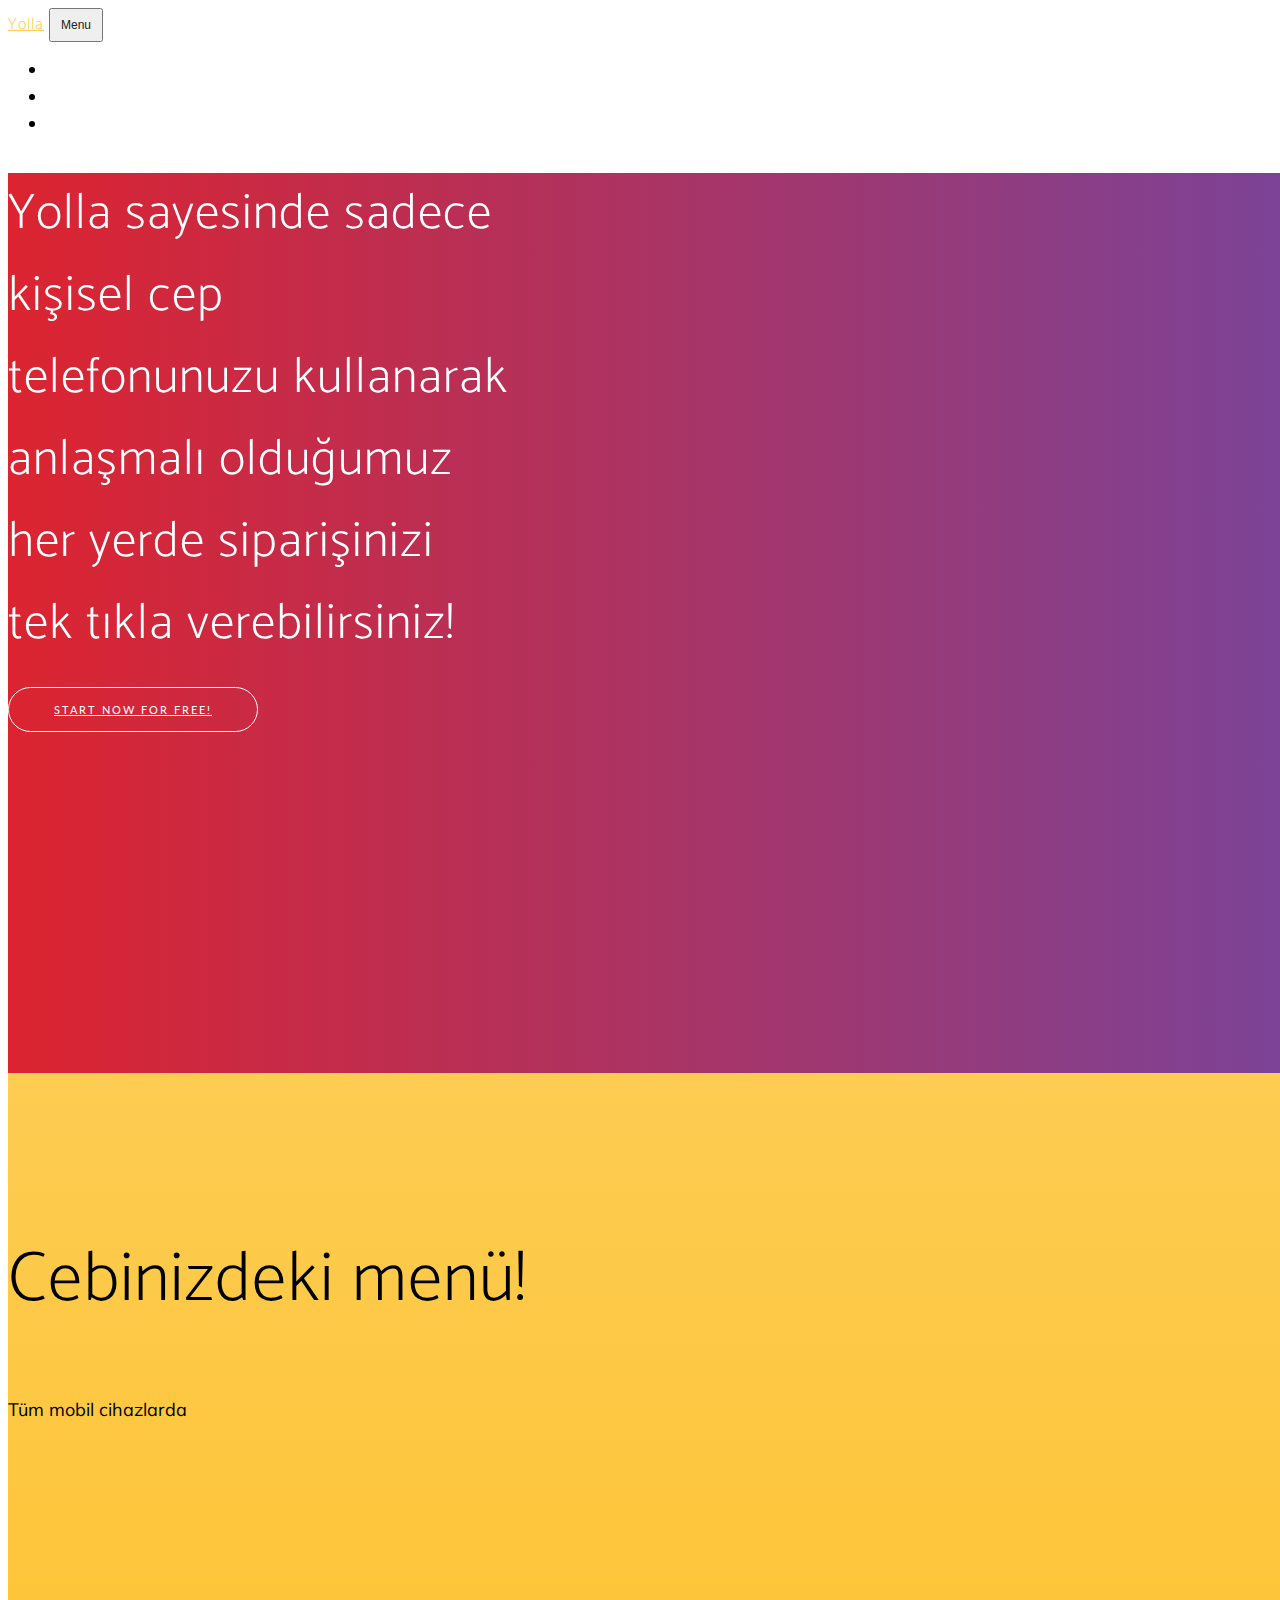
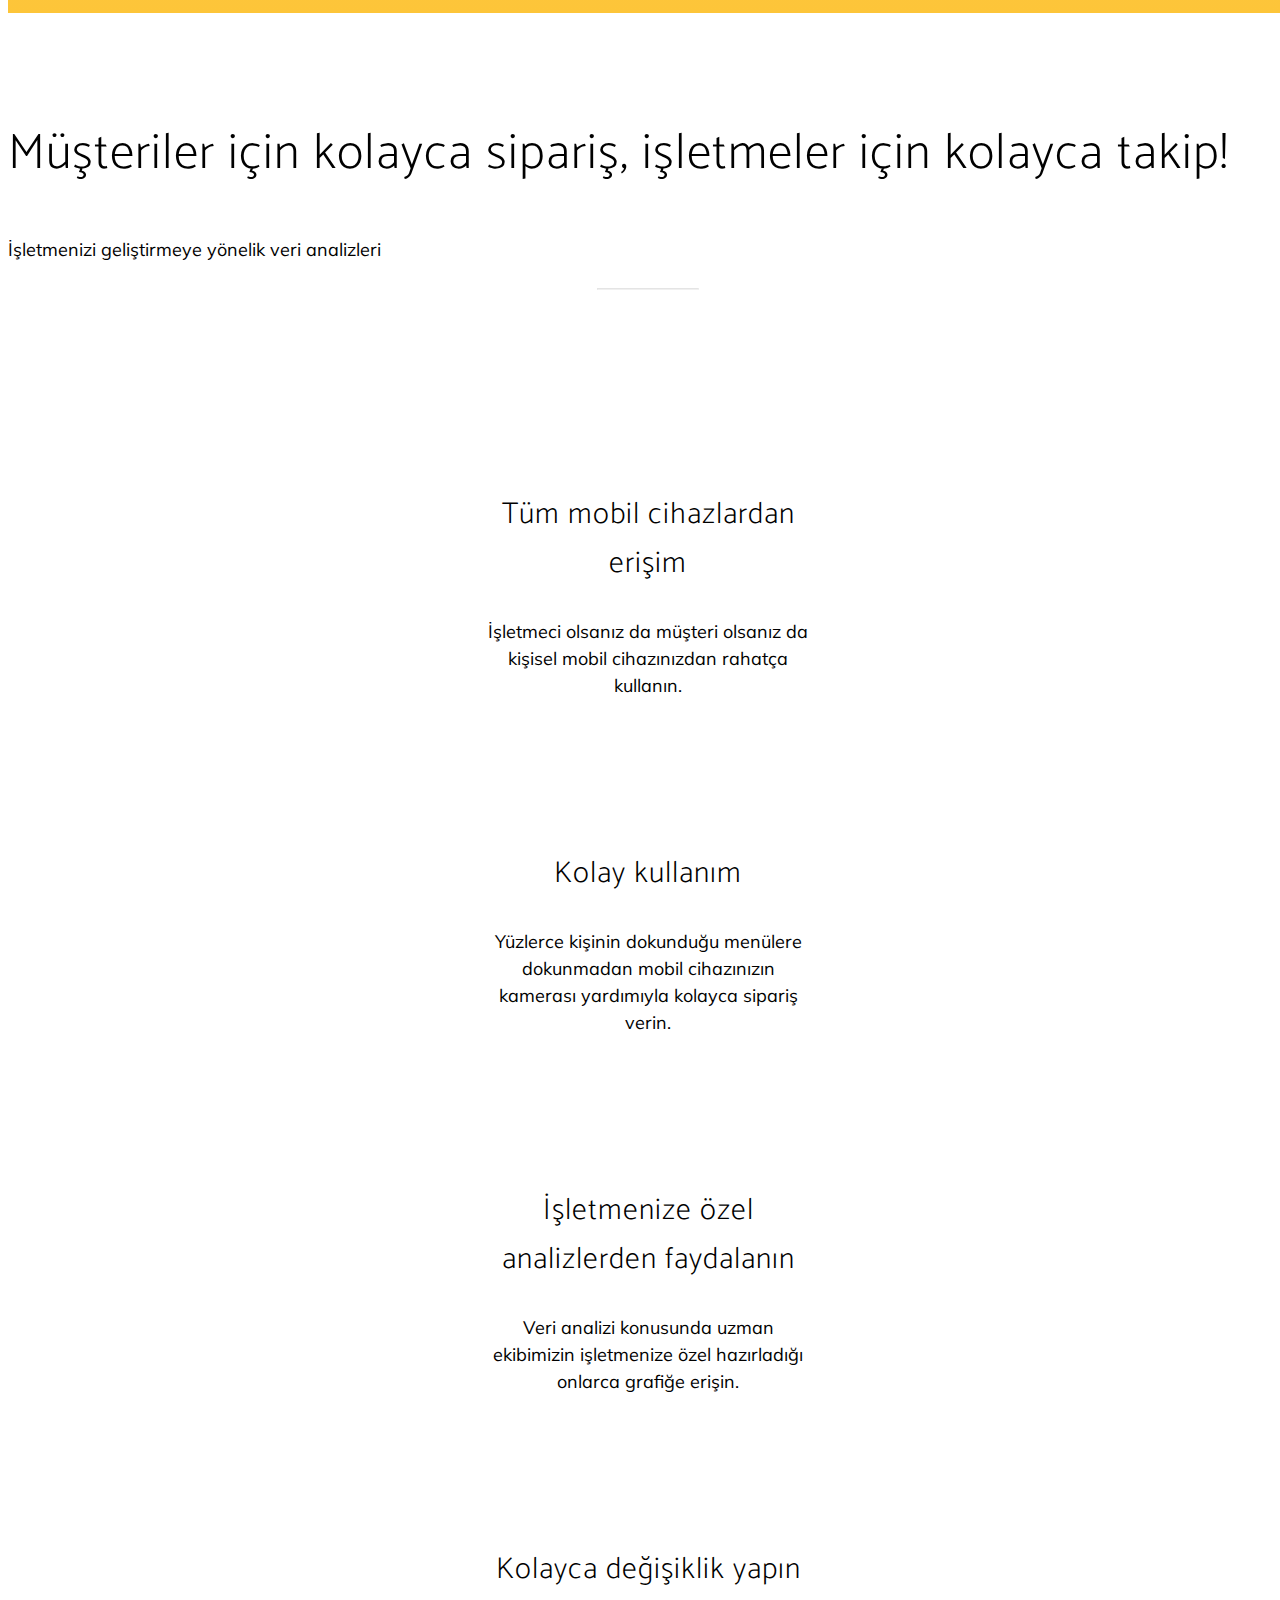
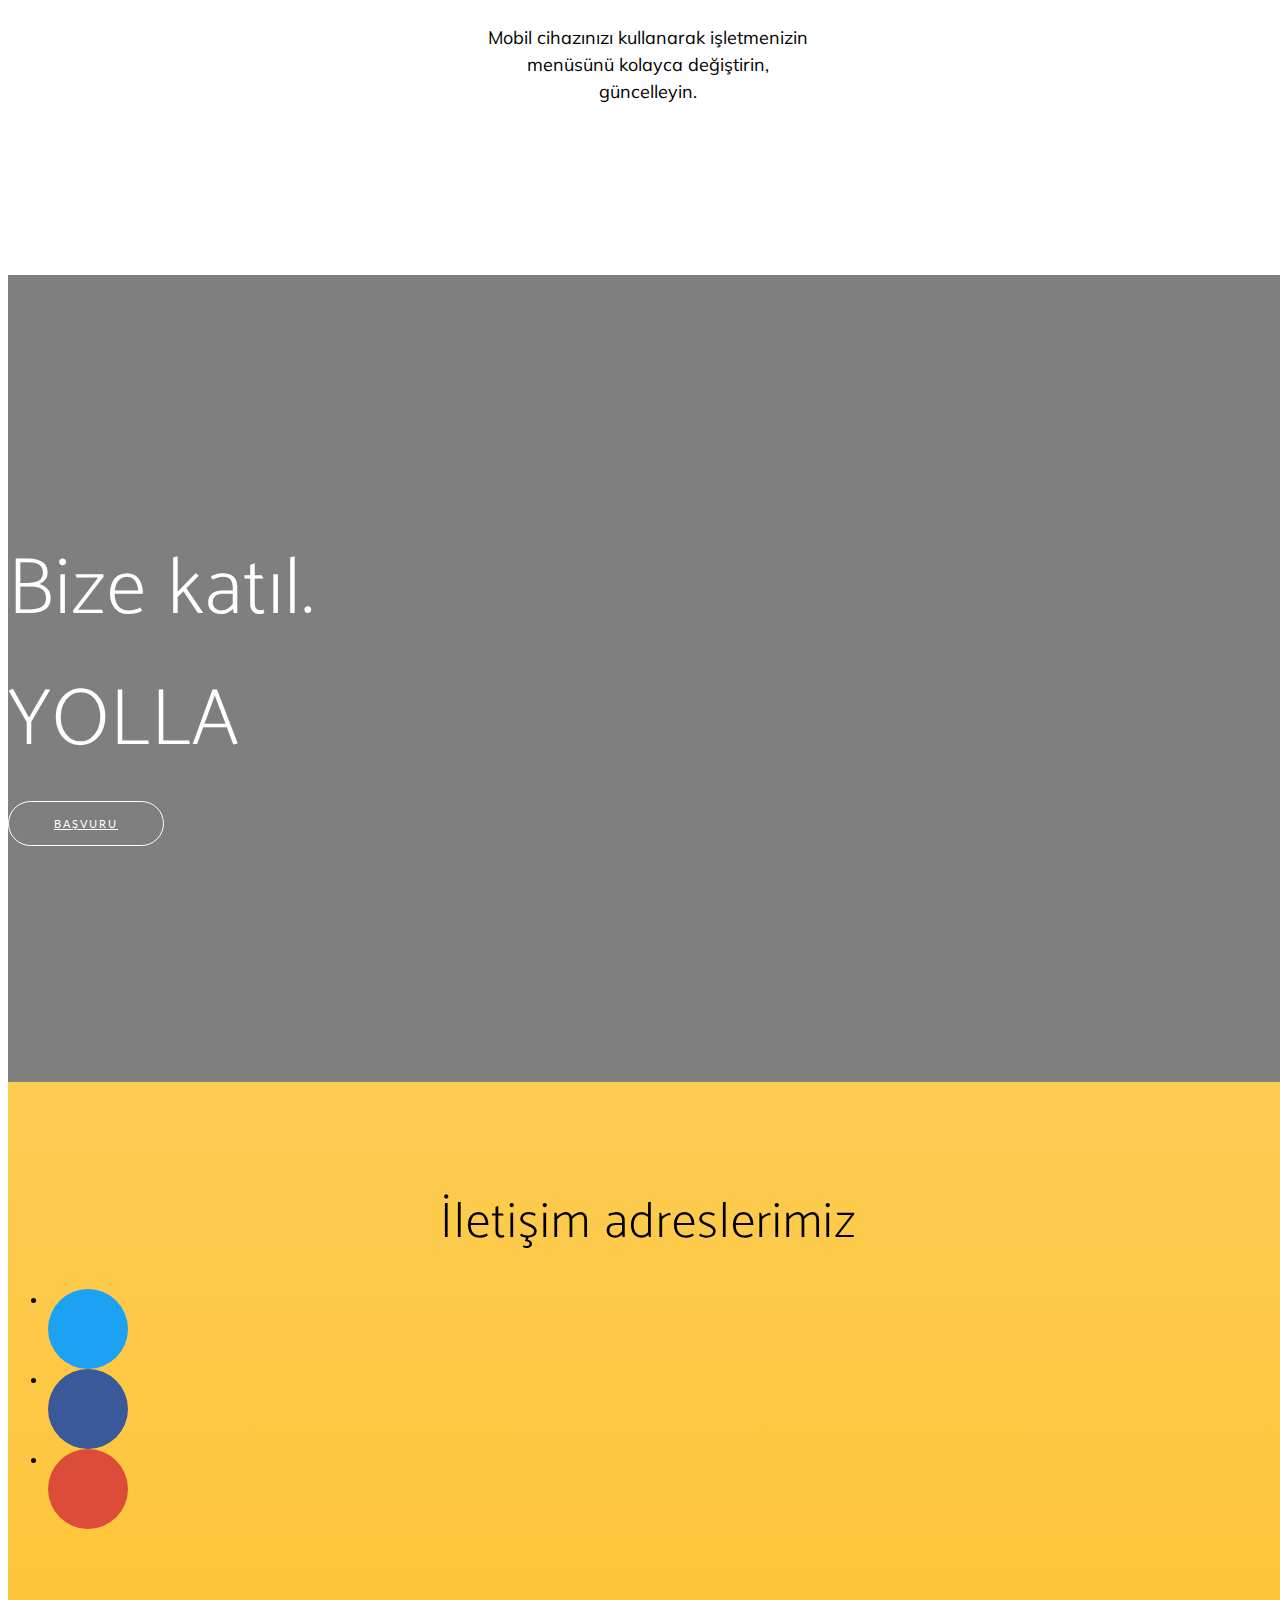
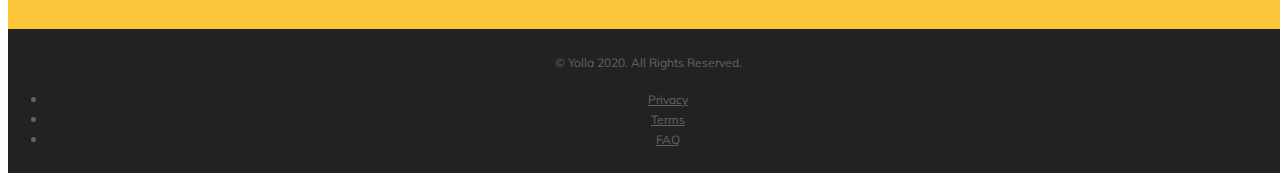
==== index.html @ 4dc95581 "editing" ====
<!DOCTYPE html>
<html lang="en">

<head>

  <meta charset="utf-8">
  <meta name="viewport" content="width=device-width, initial-scale=1, shrink-to-fit=no">
  <meta name="description" content="">
  <meta name="author" content="">

  <title>New Age - Start Bootstrap Theme</title>

  <!-- Bootstrap core CSS -->
  <link href="vendor/bootstrap/css/bootstrap.min.css" rel="stylesheet">

  <!-- Custom fonts for this template -->
  <link href="vendor/fontawesome-free/css/all.min.css" rel="stylesheet">
  <link rel="stylesheet" href="vendor/simple-line-icons/css/simple-line-icons.css">
  <link href="https://fonts.googleapis.com/css?family=Lato" rel="stylesheet">
  <link href="https://fonts.googleapis.com/css?family=Catamaran:100,200,300,400,500,600,700,800,900" rel="stylesheet">
  <link href="https://fonts.googleapis.com/css?family=Muli" rel="stylesheet">

  <!-- Plugin CSS -->
  <link rel="stylesheet" href="device-mockups/device-mockups.min.css">

  <!-- Custom styles for this template -->
  <link href="css/new-age.min.css" rel="stylesheet">

</head>

<body id="page-top">

  <!-- Navigation -->
  <nav class="navbar navbar-expand-lg navbar-light fixed-top" id="mainNav">
    <div class="container">
      <a class="navbar-brand js-scroll-trigger" href="#page-top">Yolla</a>
      <button class="navbar-toggler navbar-toggler-right" type="button" data-toggle="collapse" data-target="#navbarResponsive" aria-controls="navbarResponsive" aria-expanded="false" aria-label="Toggle navigation">
        Menu
        <i class="fas fa-bars"></i>
      </button>
      <div class="collapse navbar-collapse" id="navbarResponsive">
        <ul class="navbar-nav ml-auto">
          <li class="nav-item">
            <a class="nav-link js-scroll-trigger" href="#download">İndir</a>
          </li>
          <li class="nav-item">
            <a class="nav-link js-scroll-trigger" href="#features">Özellikler</a>
          </li>
          <li class="nav-item">
            <a class="nav-link js-scroll-trigger" href="#contact">Bize Ulaşın</a>
          </li>
        </ul>
      </div>
    </div>
  </nav>

  <header class="masthead">
    <div class="container h-100">
      <div class="row h-100">
        <div class="col-lg-7 my-auto">
          <div class="header-content mx-auto">
            <h1 class="mb-5">Yolla sayesinde sadece kişisel cep telefonunuzu kullanarak anlaşmalı olduğumuz her yerde siparişinizi tek tıkla verebilirsiniz!</h1>
            <a href="#download" class="btn btn-outline btn-xl js-scroll-trigger">Start Now for Free!</a>
          </div>
        </div>
        <div class="col-lg-5 my-auto">
          <div class="device-container">
            <div class="device-mockup iphone6_plus portrait white">
              <div class="device">
                <div class="screen">
                  <!-- Demo image for screen mockup, you can put an image here, some HTML, an animation, video, or anything else! -->
                  <img src="img/demo-screen-2.jpg" class="img-fluid" alt="">
                </div>
                <div class="button">
                  <!-- You can hook the "home button" to some JavaScript events or just remove it -->
                </div>
              </div>
            </div>
          </div>
        </div>
      </div>
    </div>
  </header>

  <section class="download bg-primary text-center" id="download">
    <div class="container">
      <div class="row">
        <div class="col-md-8 mx-auto">
          <h2 class="section-heading">Cebinizdeki menü!</h2>
          <p>Tüm mobil cihazlarda</p>
          <div class="badges">
            <a class="badge-link" href="#"><img src="img/google-play-badge.svg" alt=""></a>
            <a class="badge-link" href="#"><img src="img/app-store-badge.svg" alt=""></a>
          </div>
        </div>
      </div>
    </div>
  </section>

  <section class="features" id="features">
    <div class="container">
      <div class="section-heading text-center">
        <h2>Müşteriler için kolayca sipariş, işletmeler için kolayca takip!</h2>
        <p class="text-muted">İşletmenizi geliştirmeye yönelik veri analizleri</p>
        <hr>
      </div>
      <div class="row">
        <div class="col-lg-4 my-auto">
          <div class="device-container">
            <div class="device-mockup iphone6_plus portrait white">
              <div class="device">
                <div class="screen">
                  <!-- Demo image for screen mockup, you can put an image here, some HTML, an animation, video, or anything else! -->
                  <img src="img/demo-screen-2.jpg" class="img-fluid" alt="">
                </div>
                <div class="button">
                  <!-- You can hook the "home button" to some JavaScript events or just remove it -->
                </div>
              </div>
            </div>
          </div>
        </div>
        <div class="col-lg-8 my-auto">
          <div class="container-fluid">
            <div class="row">
              <div class="col-lg-6">
                <div class="feature-item">
                  <i class="icon-screen-smartphone text-primary"></i>
                  <h3>Tüm mobil cihazlardan erişim</h3>
                  <p class="text-muted">İşletmeci olsanız da müşteri olsanız da kişisel mobil cihazınızdan rahatça kullanın.</p>
                </div>
              </div>
              <div class="col-lg-6">
                <div class="feature-item">
                  <i class="icon-camera text-primary"></i>
                  <h3>Kolay kullanım</h3>
                  <p class="text-muted">Yüzlerce kişinin dokunduğu menülere dokunmadan mobil cihazınızın kamerası yardımıyla kolayca sipariş verin.</p>
                </div>
              </div>
            </div>
            <div class="row">
              <div class="col-lg-6">
                <div class="feature-item">
                  <i class="icon-graph text-primary"></i>
                  <h3>İşletmenize özel analizlerden faydalanın</h3>
                  <p class="text-muted">Veri analizi konusunda uzman ekibimizin işletmenize özel hazırladığı onlarca grafiğe erişin.</p>
                </div>
              </div>
              <div class="col-lg-6">
                <div class="feature-item">
                  <i class="icon-settings text-primary"></i>
                  <h3>Kolayca değişiklik yapın</h3>
                  <p class="text-muted">Mobil cihazınızı kullanarak işletmenizin menüsünü kolayca değiştirin, güncelleyin.</p>
                </div>
              </div>
            </div>
          </div>
        </div>
      </div>
    </div>
  </section>

  <section class="cta">
    <div class="cta-content">
      <div class="container">
        
        <h2>Bize katıl.<br>YOLLA</h2>
        <a href="#contact" class="btn btn-outline btn-xl js-scroll-trigger">Başvuru</a>
      </div>
    </div>
    <div class="overlay"></div>
  </section>

  <section class="contact bg-primary" id="contact">
    <div class="container">
      <h2>İletişim adreslerimiz</h2>
      <ul class="list-inline list-social">
        <li class="list-inline-item social-twitter">
          <a href="#">
            <i class="fab fa-twitter"></i>
          </a>
        </li>
        <li class="list-inline-item social-facebook">
          <a href="#">
            <i class="fab fa-facebook-f"></i>
          </a>
        </li>
        <li class="list-inline-item social-google-plus">
          <a href="#">
            <i class="fab fa-google-plus-g"></i>
          </a>
        </li>
      </ul>
    </div>
  </section>

  <footer>
    <div class="container">
      <p>&copy; Yolla 2020. All Rights Reserved.</p>
      <ul class="list-inline">
        <li class="list-inline-item">
          <a href="#">Privacy</a>
        </li>
        <li class="list-inline-item">
          <a href="#">Terms</a>
        </li>
        <li class="list-inline-item">
          <a href="#">FAQ</a>
        </li>
      </ul>
    </div>
  </footer>

  <!-- Bootstrap core JavaScript -->
  <script src="vendor/jquery/jquery.min.js"></script>
  <script src="vendor/bootstrap/js/bootstrap.bundle.min.js"></script>

  <!-- Plugin JavaScript -->
  <script src="vendor/jquery-easing/jquery.easing.min.js"></script>

  <!-- Custom scripts for this template -->
  <script src="js/new-age.min.js"></script>

</body>

</html>
---- css/new-age.min.css ----
/*!
 * Start Bootstrap - New Age v5.0.7 (https://startbootstrap.com/template-overviews/new-age)
 * Copyright 2013-2019 Start Bootstrap
 * Licensed under MIT (https://github.com/BlackrockDigital/startbootstrap-new-age/blob/master/LICENSE)
 */body,html{width:100%;height:100%}body{font-family:Muli,Helvetica,Arial,sans-serif}a{color:#fdcc52;transition:all .35s}a:focus,a:hover{color:#fcbd20}hr{max-width:100px;margin:25px auto 0;border-width:1px;border-color:rgba(34,34,34,.1)}hr.light{border-color:#fff}h1,h2,h3,h4,h5,h6{font-family:Catamaran,Helvetica,Arial,sans-serif;font-weight:200;letter-spacing:1px}p{font-size:18px;line-height:1.5;margin-bottom:20px}section{padding:100px 0}section h2{font-size:50px}#mainNav{border-color:rgba(34,34,34,.05);background-color:#fff;transition:all .35s;font-family:Catamaran,Helvetica,Arial,sans-serif;font-weight:200;letter-spacing:1px}#mainNav .navbar-brand{color:#fdcc52;font-family:Catamaran,Helvetica,Arial,sans-serif;font-weight:200;letter-spacing:1px}#mainNav .navbar-brand:focus,#mainNav .navbar-brand:hover{color:#fcbd20}#mainNav .navbar-toggler{font-size:12px;padding:8px 10px;color:#222}#mainNav .navbar-nav>li>a{font-size:11px;font-family:Lato,Helvetica,Arial,sans-serif;letter-spacing:2px;text-transform:uppercase}#mainNav .navbar-nav>li>a.active{color:#fdcc52!important;background-color:transparent}#mainNav .navbar-nav>li>a.active:hover{background-color:transparent}#mainNav .navbar-nav>li>a,#mainNav .navbar-nav>li>a:focus{color:#222}#mainNav .navbar-nav>li>a:focus:hover,#mainNav .navbar-nav>li>a:hover{color:#fdcc52}@media (min-width:992px){#mainNav{border-color:transparent;background-color:transparent}#mainNav .navbar-brand{color:fade(white,70%)}#mainNav .navbar-brand:focus,#mainNav .navbar-brand:hover{color:#fff}#mainNav .navbar-nav>li>a,#mainNav .navbar-nav>li>a:focus{color:rgba(255,255,255,.7)}#mainNav .navbar-nav>li>a:focus:hover,#mainNav .navbar-nav>li>a:hover{color:#fff}#mainNav.navbar-shrink{border-color:rgba(34,34,34,.1);background-color:#fff}#mainNav.navbar-shrink .navbar-brand{color:#222}#mainNav.navbar-shrink .navbar-brand:focus,#mainNav.navbar-shrink .navbar-brand:hover{color:#fdcc52}#mainNav.navbar-shrink .navbar-nav>li>a,#mainNav.navbar-shrink .navbar-nav>li>a:focus{color:#222}#mainNav.navbar-shrink .navbar-nav>li>a:focus:hover,#mainNav.navbar-shrink .navbar-nav>li>a:hover{color:#fdcc52}}header.masthead{position:relative;width:100%;padding-top:150px;padding-bottom:100px;color:#fff;background:url(../img/bg-pattern.png),#7b4397;background:url(../img/bg-pattern.png),linear-gradient(to left,#7b4397,#dc2430)}header.masthead .header-content{max-width:500px;margin-bottom:100px;text-align:center}header.masthead .header-content h1{font-size:30px}header.masthead .device-container{max-width:325px;margin-right:auto;margin-left:auto}header.masthead .device-container .screen img{border-radius:3px}@media (min-width:992px){header.masthead{height:100vh;min-height:775px;padding-top:0;padding-bottom:0}header.masthead .header-content{margin-bottom:0;text-align:left}header.masthead .header-content h1{font-size:50px}header.masthead .device-container{max-width:325px}}section.download{position:relative;padding:150px 0}section.download h2{font-size:50px;margin-top:0}section.download .badges .badge-link{display:block;margin-bottom:25px}section.download .badges .badge-link:last-child{margin-bottom:0}section.download .badges .badge-link img{height:60px}@media (min-width:768px){section.download .badges .badge-link{display:inline-block;margin-bottom:0}}@media (min-width:768px){section.download h2{font-size:70px}}section.features .section-heading{margin-bottom:100px}section.features .section-heading h2{margin-top:0}section.features .section-heading p{margin-bottom:0}section.features .device-container,section.features .feature-item{max-width:325px;margin:0 auto}section.features .device-container{margin-bottom:100px}@media (min-width:992px){section.features .device-container{margin-bottom:0}}section.features .feature-item{padding-top:50px;padding-bottom:50px;text-align:center}section.features .feature-item h3{font-size:30px}section.features .feature-item i{font-size:80px;display:block;margin-bottom:15px;background:linear-gradient(to left,#7b4397,#dc2430);-webkit-background-clip:text;-webkit-text-fill-color:transparent}section.cta{position:relative;padding:250px 0;background-image:url(../img/bg-cta2.jpg);background-position:center;background-size:cover}section.cta .cta-content{position:relative;z-index:1}section.cta .cta-content h2{font-size:50px;max-width:450px;margin-top:0;margin-bottom:25px;color:#fff}@media (min-width:768px){section.cta .cta-content h2{font-size:80px}}section.cta .overlay{position:absolute;top:0;left:0;width:100%;height:100%;background-color:rgba(0,0,0,.5)}section.contact{text-align:center}section.contact h2{margin-top:0;margin-bottom:25px}section.contact h2 i{color:#dd4b39}section.contact ul.list-social{margin-bottom:0}section.contact ul.list-social li a{font-size:40px;line-height:80px;display:block;width:80px;height:80px;color:#fff;border-radius:100%}section.contact ul.list-social li.social-twitter a{background-color:#1da1f2}section.contact ul.list-social li.social-twitter a:hover{background-color:#0d95e8}section.contact ul.list-social li.social-facebook a{background-color:#3b5998}section.contact ul.list-social li.social-facebook a:hover{background-color:#344e86}section.contact ul.list-social li.social-google-plus a{background-color:#dd4b39}section.contact ul.list-social li.social-google-plus a:hover{background-color:#d73925}footer{padding:25px 0;text-align:center;color:rgba(255,255,255,.3);background-color:#222}footer p{font-size:12px;margin:0}footer ul{margin-bottom:0}footer ul li a{font-size:12px;color:rgba(255,255,255,.3)}footer ul li a.active,footer ul li a:active,footer ul li a:focus,footer ul li a:hover{text-decoration:none}.bg-primary{background:#fdcc52;background:linear-gradient(#fdcc52,#fdc539)}.text-primary{color:#fdcc52}.no-gutter>[class*=col-]{padding-right:0;padding-left:0}.btn-outline{color:#fff;border:1px solid;border-color:#fff}.btn-outline.active,.btn-outline:active,.btn-outline:focus,.btn-outline:hover{color:#fff;border-color:#fdcc52;background-color:#fdcc52}.btn{border-radius:300px;font-family:Lato,Helvetica,Arial,sans-serif;letter-spacing:2px;text-transform:uppercase}.btn-xl{font-size:11px;padding:15px 45px}
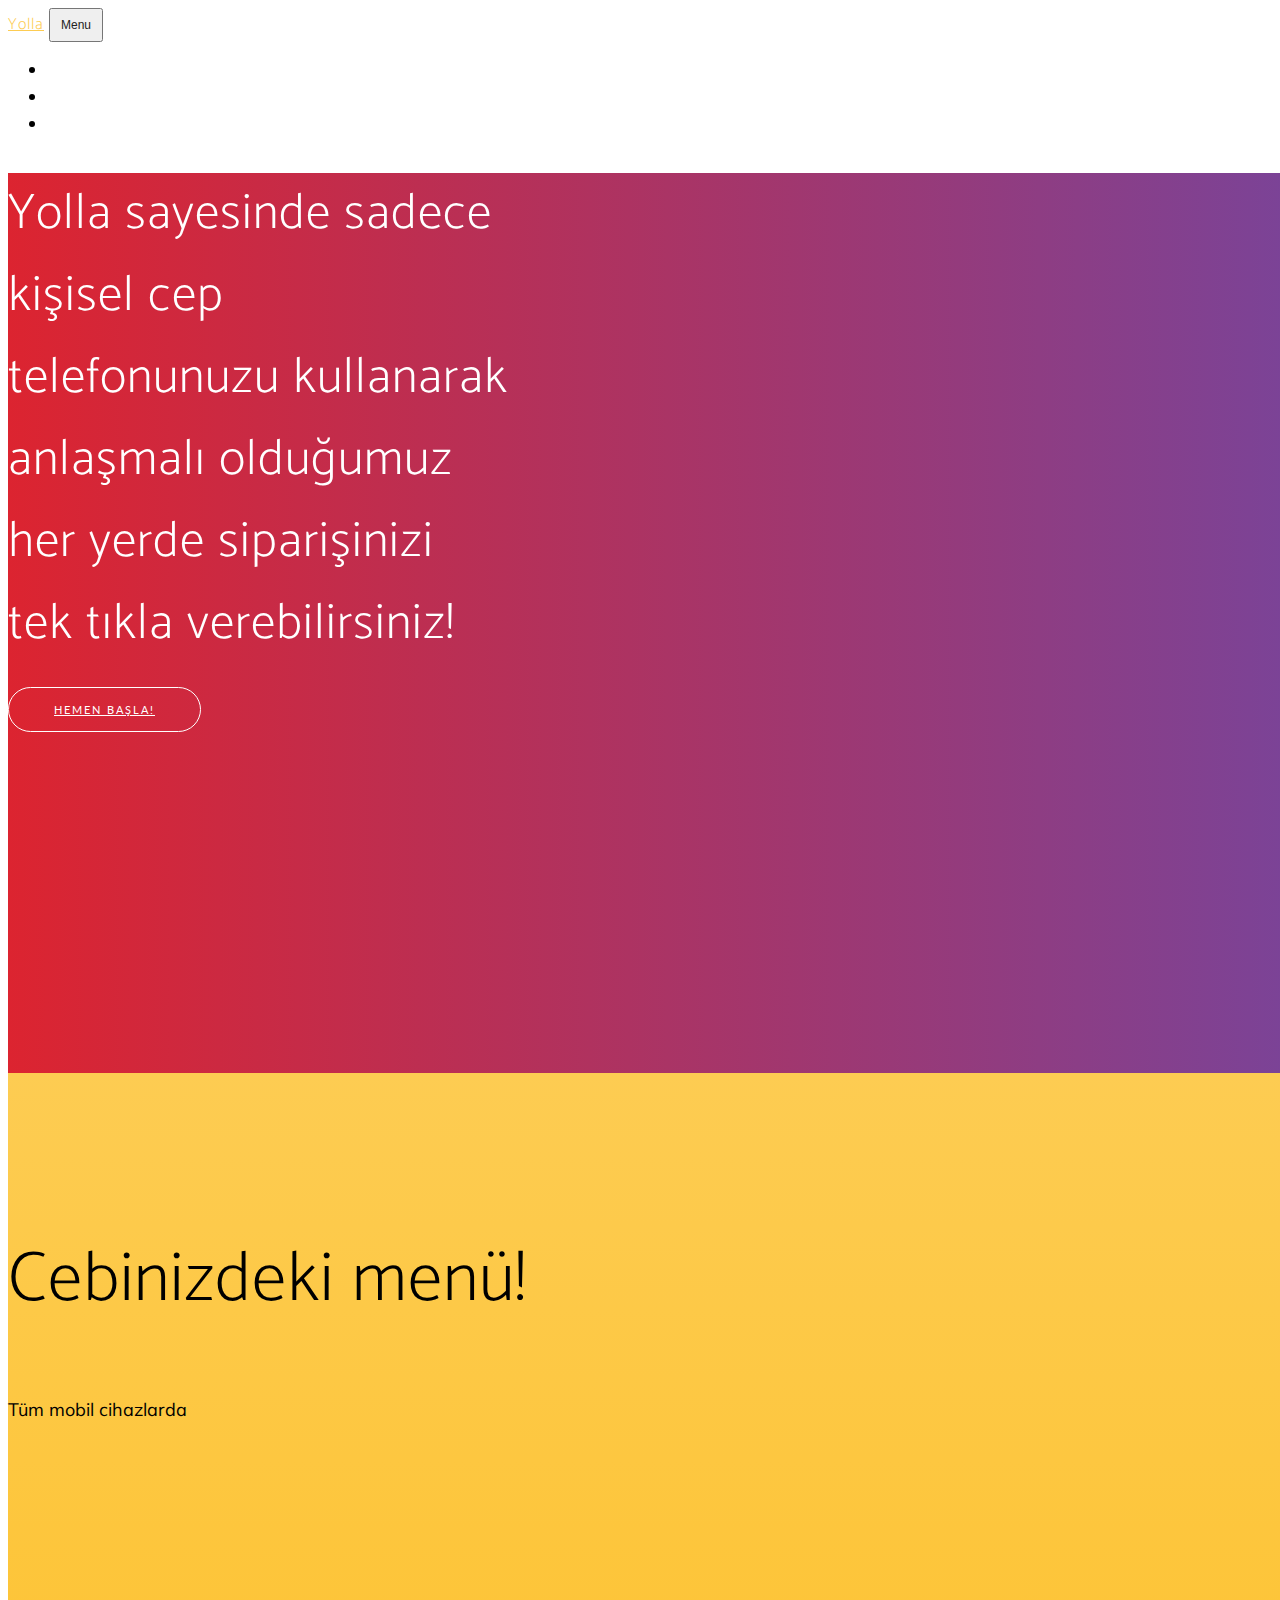
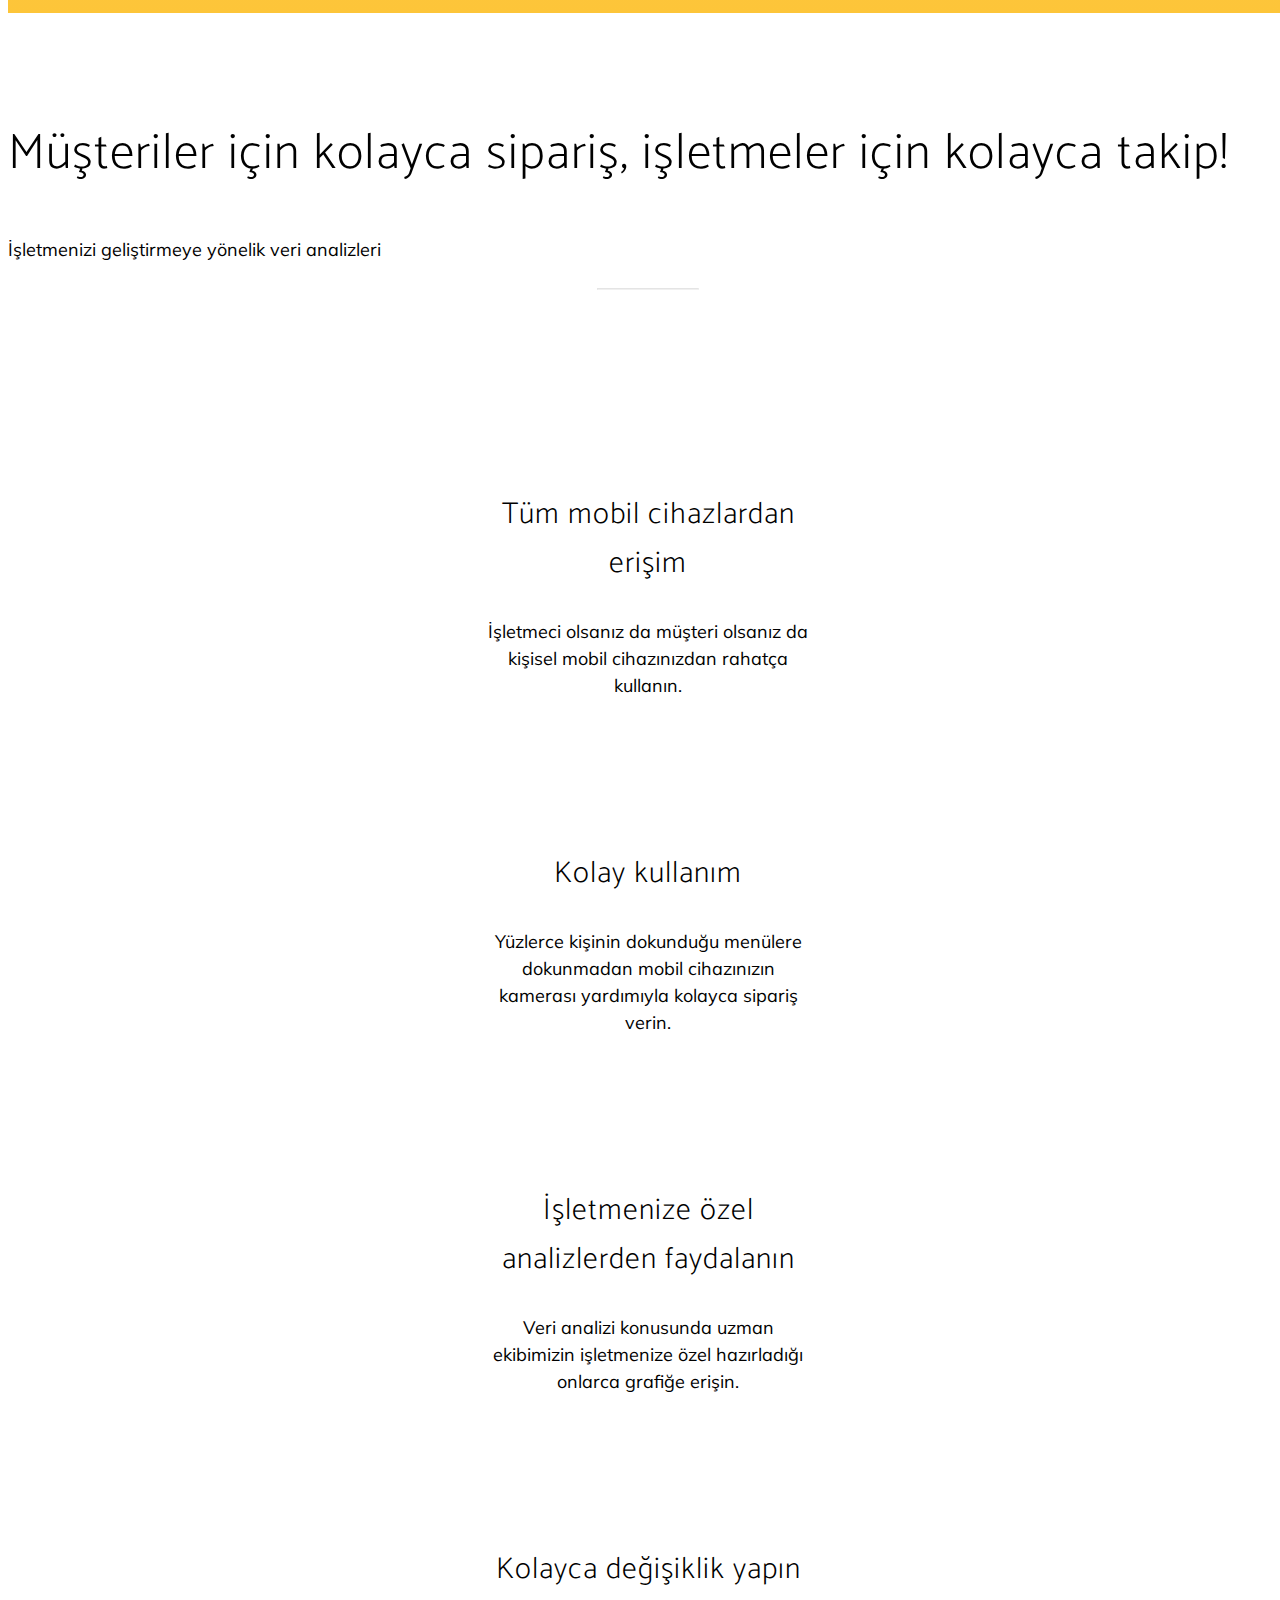
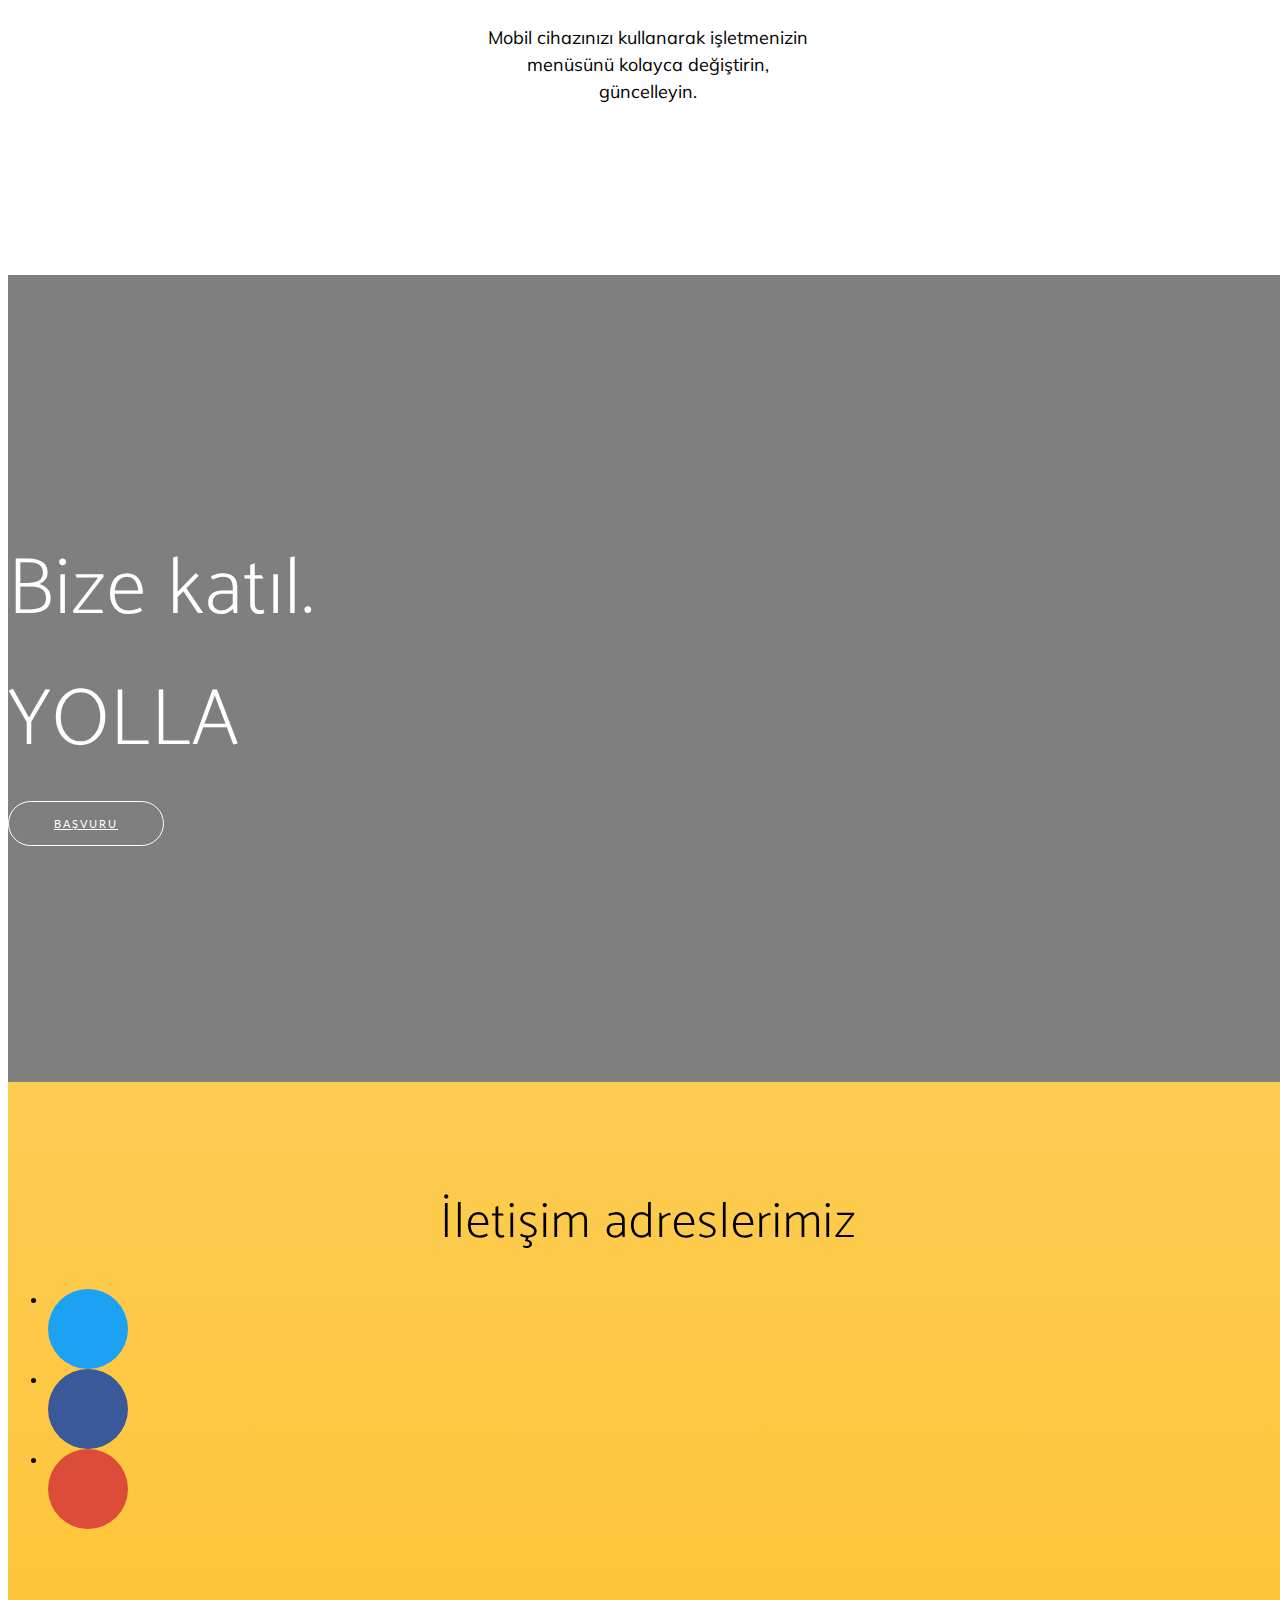
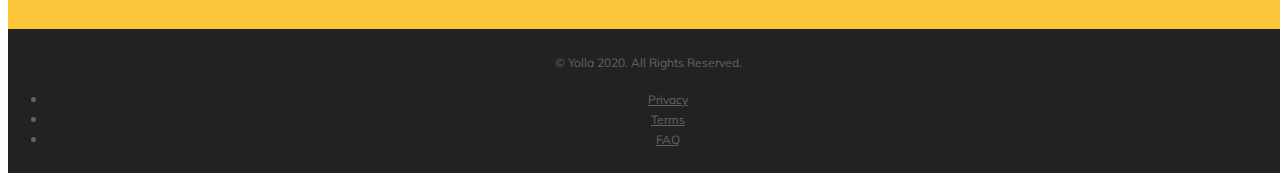
==== commit 5aaadbd4: "editing" ====
--- a/index.html
+++ b/index.html
@@ -7,8 +7,9 @@
   <meta name="viewport" content="width=device-width, initial-scale=1, shrink-to-fit=no">
   <meta name="description" content="">
   <meta name="author" content="">
-
-  <title>New Age - Start Bootstrap Theme</title>
+  <link rel="SHORTCUT ICON" href="favicon.ico" type="image/x-icon" />
+  <link rel="ICON" href="favicon.ico" type="img/logo2.ico" />
+  <title>Yolla - Cebinizdeki menü</title>
 
   <!-- Bootstrap core CSS -->
   <link href="vendor/bootstrap/css/bootstrap.min.css" rel="stylesheet">
@@ -60,7 +61,7 @@
         <div class="col-lg-7 my-auto">
           <div class="header-content mx-auto">
             <h1 class="mb-5">Yolla sayesinde sadece kişisel cep telefonunuzu kullanarak anlaşmalı olduğumuz her yerde siparişinizi tek tıkla verebilirsiniz!</h1>
-            <a href="#download" class="btn btn-outline btn-xl js-scroll-trigger">Start Now for Free!</a>
+            <a href="#download" class="btn btn-outline btn-xl js-scroll-trigger">Hemen Başla!</a>
           </div>
         </div>
         <div class="col-lg-5 my-auto">
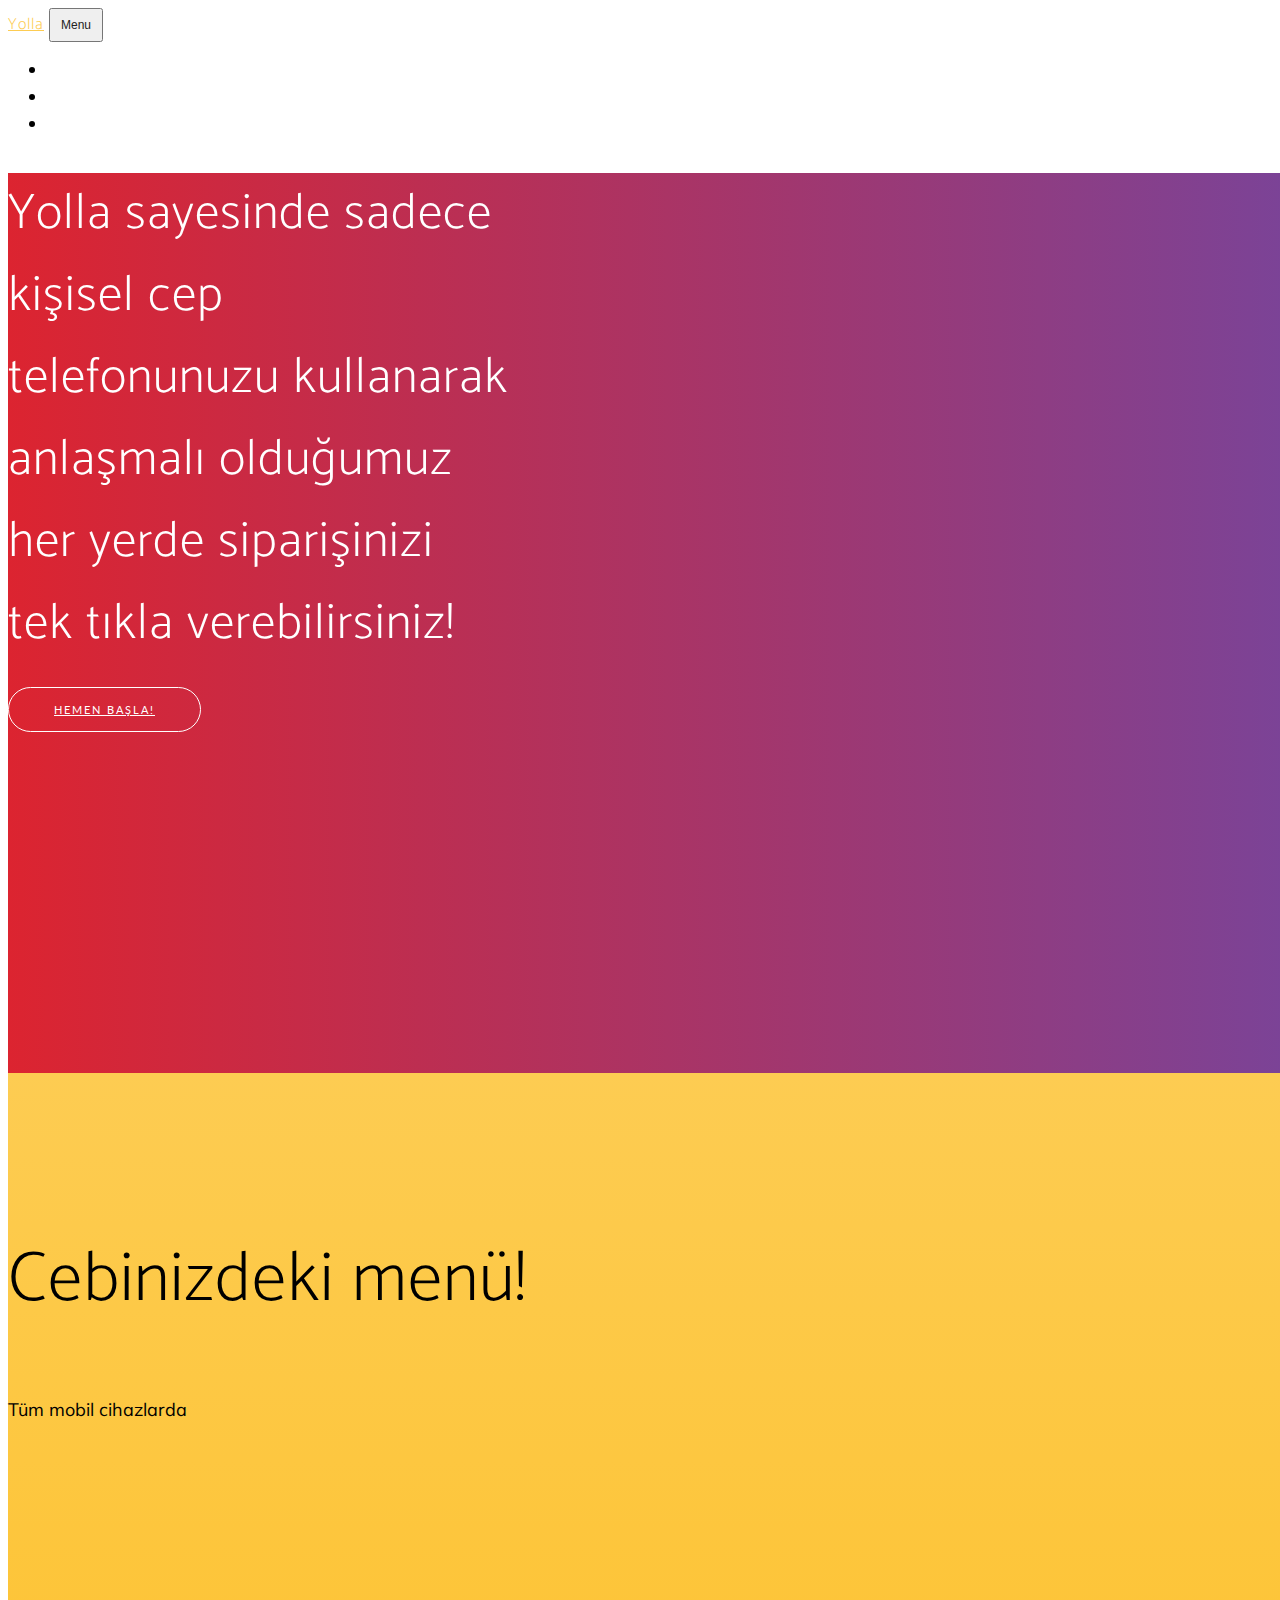
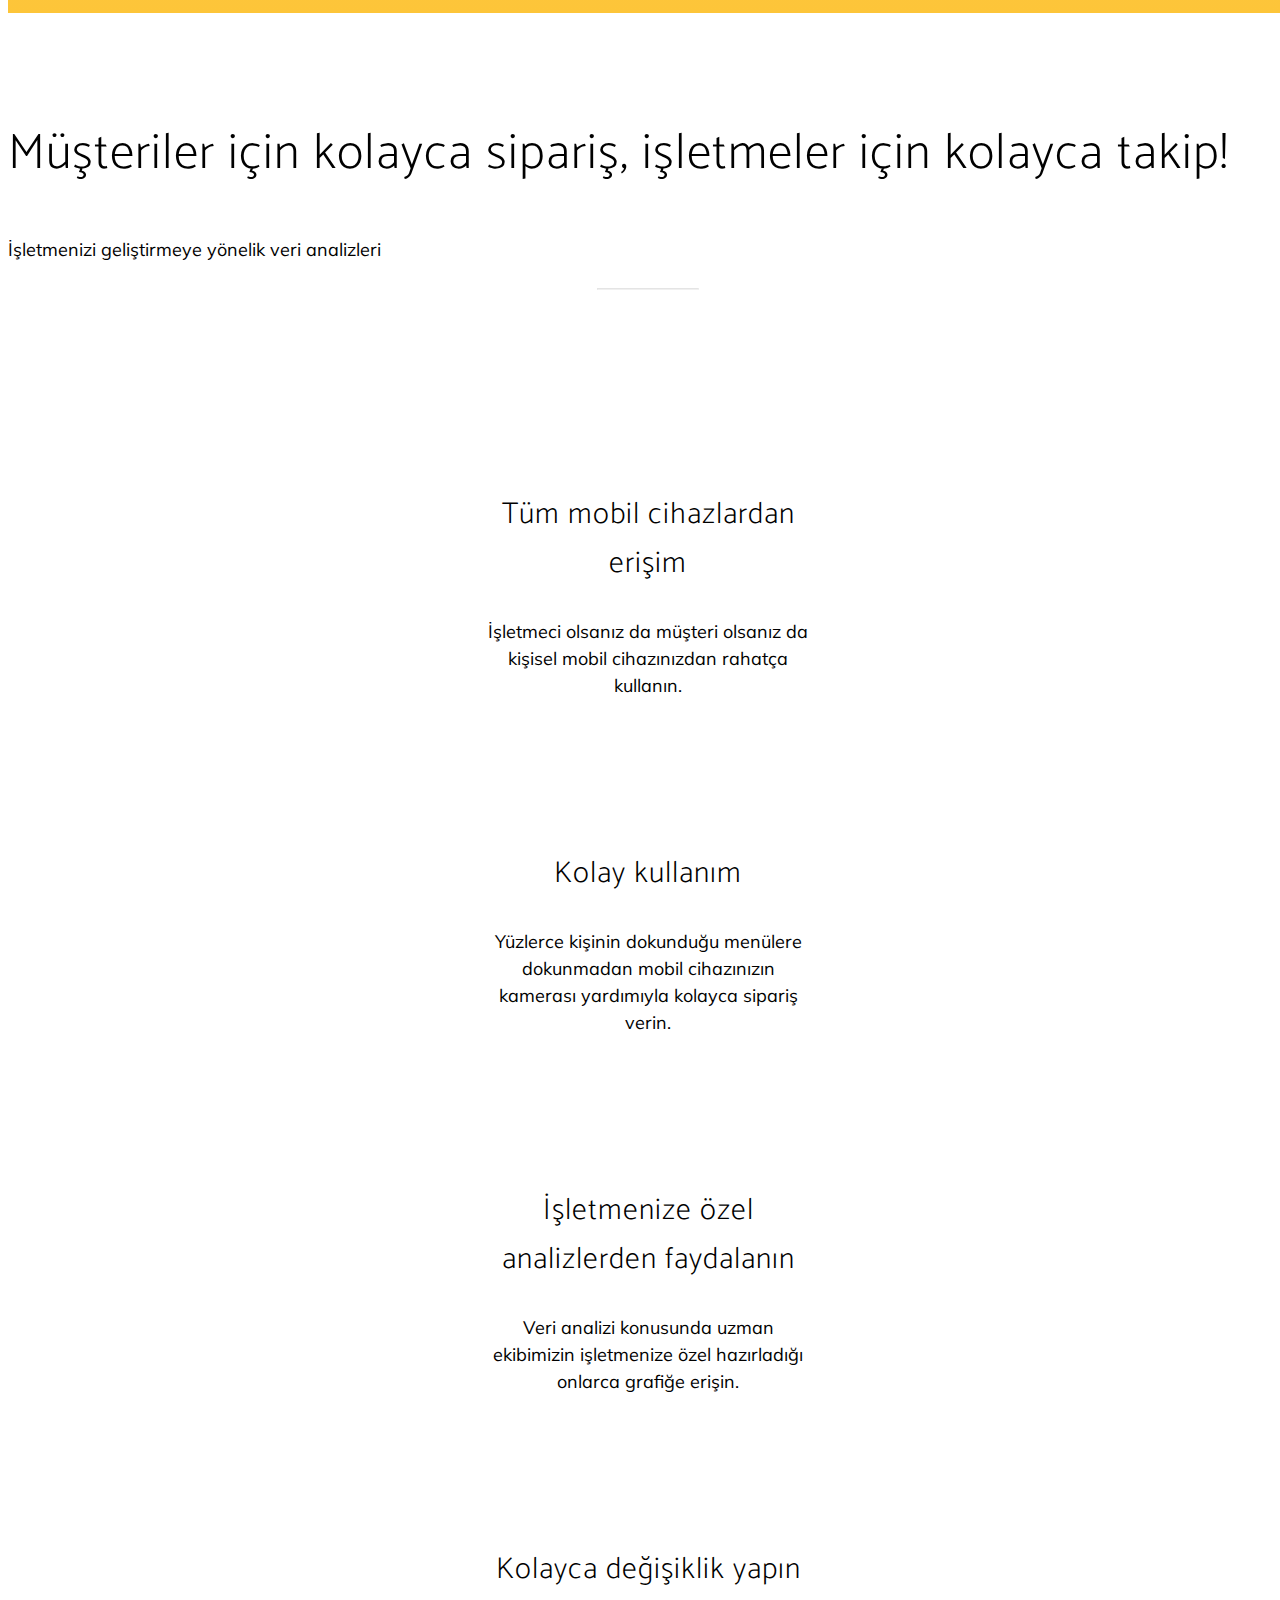
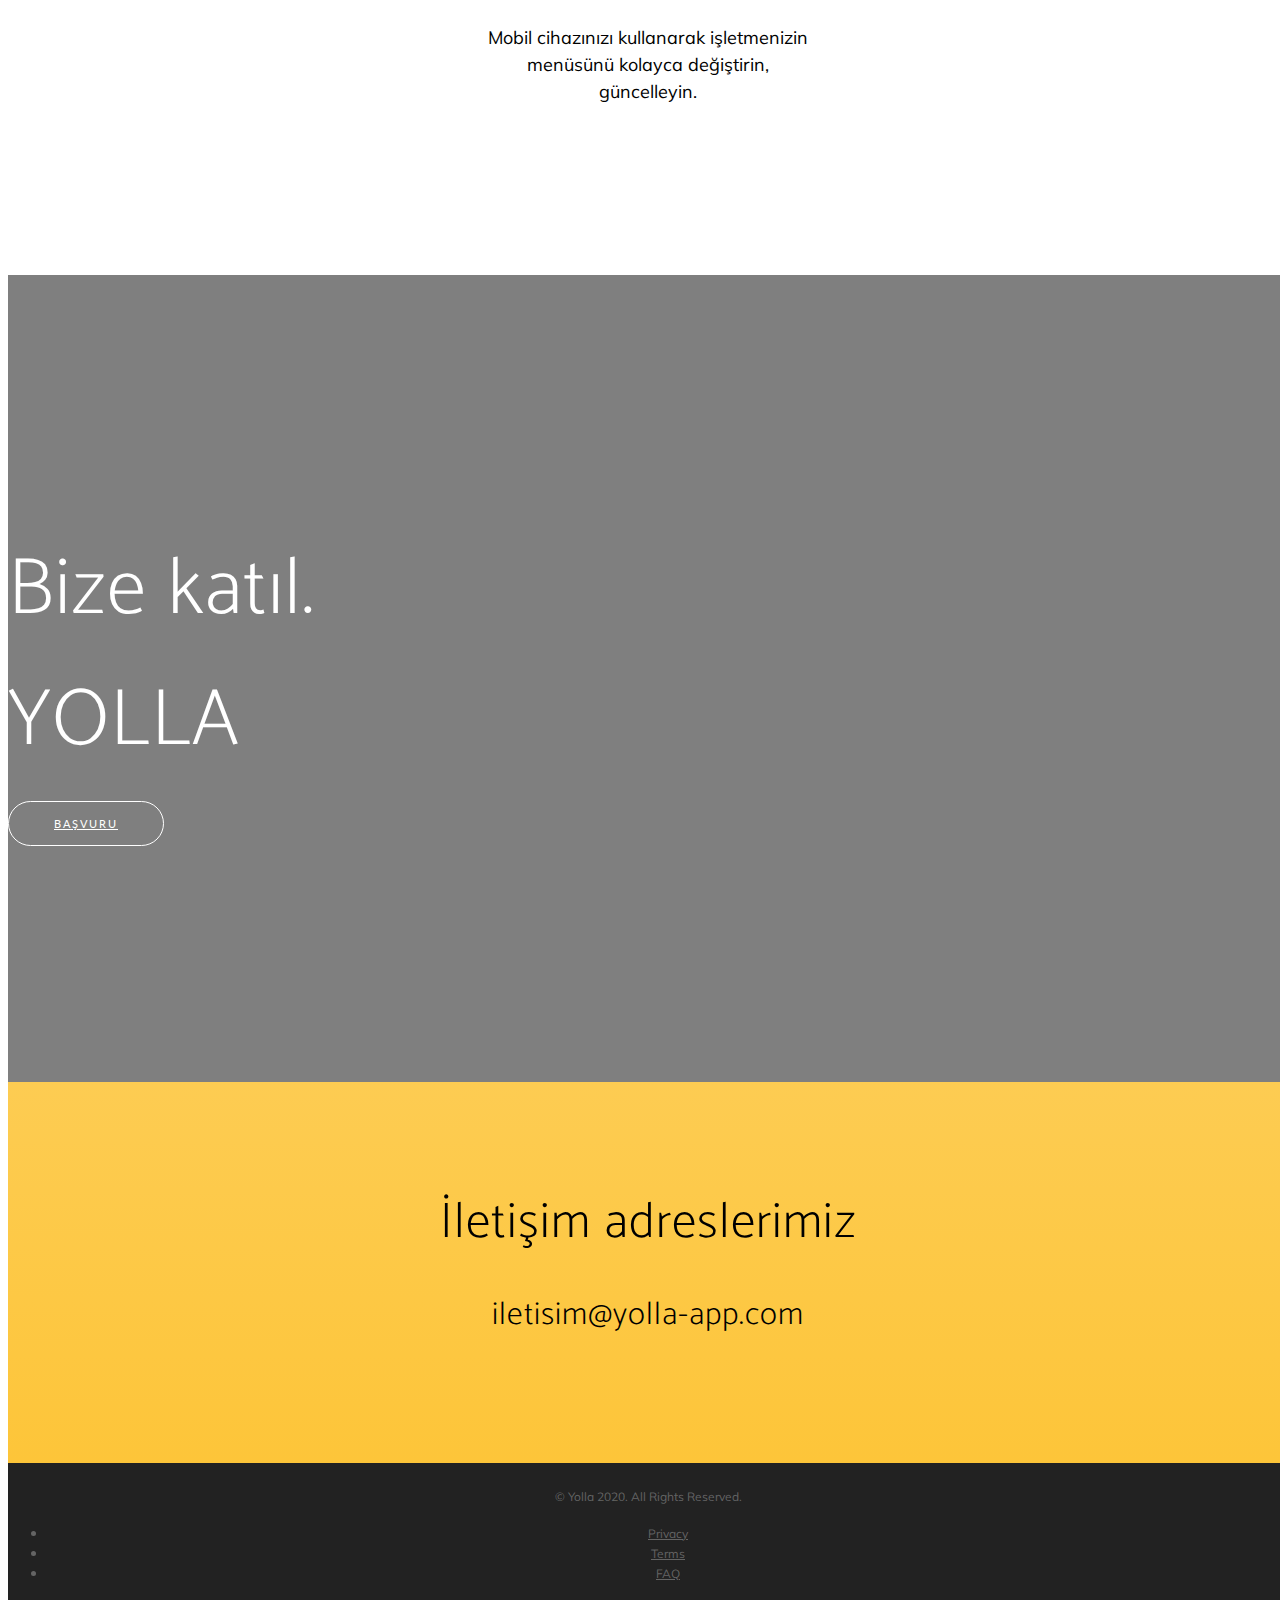
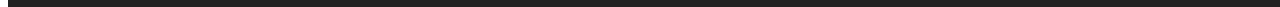
==== commit d032a19e: "vivaldi menu added" ====
--- a/index.html
+++ b/index.html
@@ -7,8 +7,8 @@
   <meta name="viewport" content="width=device-width, initial-scale=1, shrink-to-fit=no">
   <meta name="description" content="">
   <meta name="author" content="">
-  <link rel="SHORTCUT ICON" href="favicon.ico" type="image/x-icon" />
-  <link rel="ICON" href="favicon.ico" type="img/logo2.ico" />
+<link rel="SHORTCUT ICON" href="img/logo2.ico" type="image/x-icon" />
+<link rel="ICON" href="img/logo2.ico" type="image/ico" />
   <title>Yolla - Cebinizdeki menü</title>
 
   <!-- Bootstrap core CSS -->
@@ -90,8 +90,8 @@
           <h2 class="section-heading">Cebinizdeki menü!</h2>
           <p>Tüm mobil cihazlarda</p>
           <div class="badges">
-            <a class="badge-link" href="#"><img src="img/google-play-badge.svg" alt=""></a>
-            <a class="badge-link" href="#"><img src="img/app-store-badge.svg" alt=""></a>
+            <a class="badge-link" href="https://play.google.com/store/apps/details?id=com.batuhand.yolla"><img src="img/google-play-badge.svg" alt=""></a>
+            <a class="badge-link" href="https://apps.apple.com/us/app/yolla-cebindeki-menü/id1516176671?l=tr&ls=1"><img src="img/app-store-badge.svg" alt=""></a>
           </div>
         </div>
       </div>
@@ -175,7 +175,8 @@
   <section class="contact bg-primary" id="contact">
     <div class="container">
       <h2>İletişim adreslerimiz</h2>
-      <ul class="list-inline list-social">
+      <h1>iletisim@yolla-app.com</h1>
+      <!---<ul class="list-inline list-social">
         <li class="list-inline-item social-twitter">
           <a href="#">
             <i class="fab fa-twitter"></i>
@@ -191,7 +192,7 @@
             <i class="fab fa-google-plus-g"></i>
           </a>
         </li>
-      </ul>
+      </ul>--->
     </div>
   </section>
 
@@ -200,13 +201,13 @@
       <p>&copy; Yolla 2020. All Rights Reserved.</p>
       <ul class="list-inline">
         <li class="list-inline-item">
-          <a href="#">Privacy</a>
+          <a href="privacy-policy.html">Privacy</a>
         </li>
         <li class="list-inline-item">
-          <a href="#">Terms</a>
+          <a href="terms-and-conditions.html">Terms</a>
         </li>
         <li class="list-inline-item">
-          <a href="#">FAQ</a>
+          <a href="vivaldi-menu.pdf" type="application/pdf">FAQ</a>
         </li>
       </ul>
     </div>
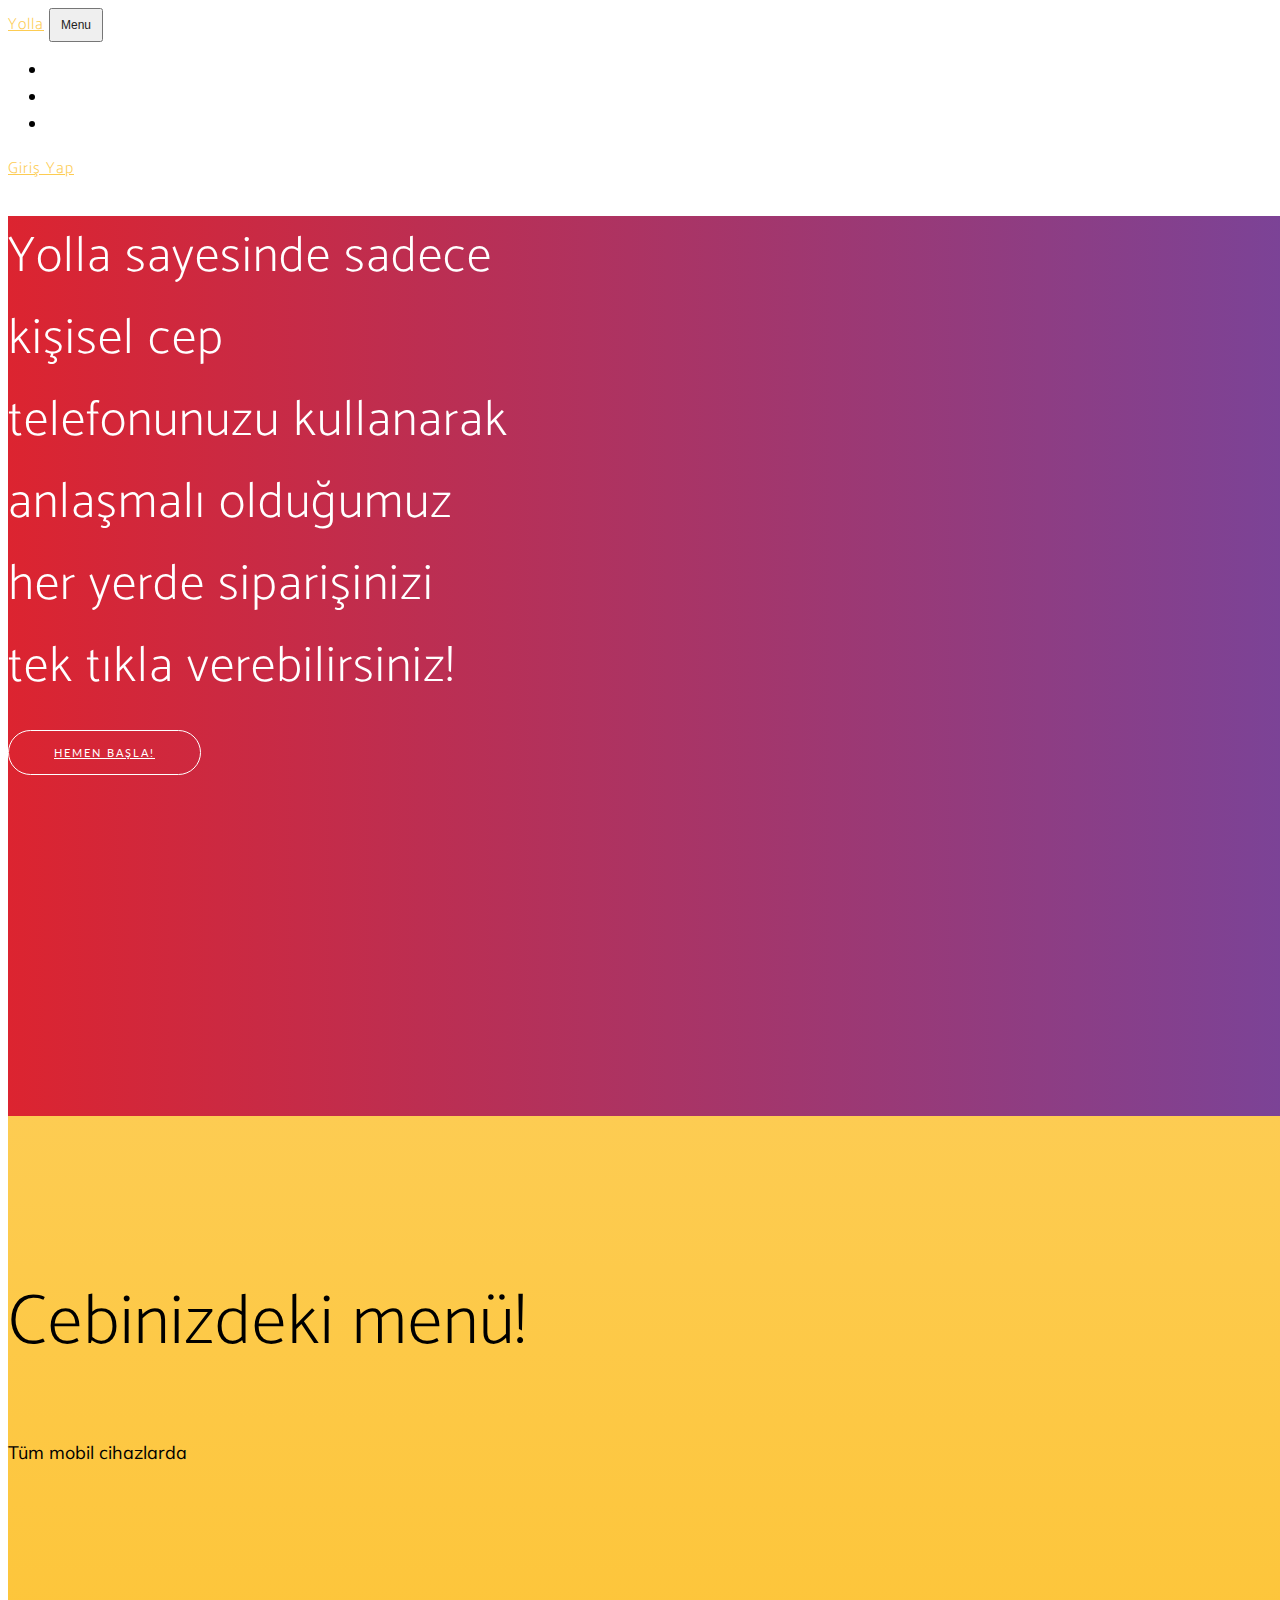
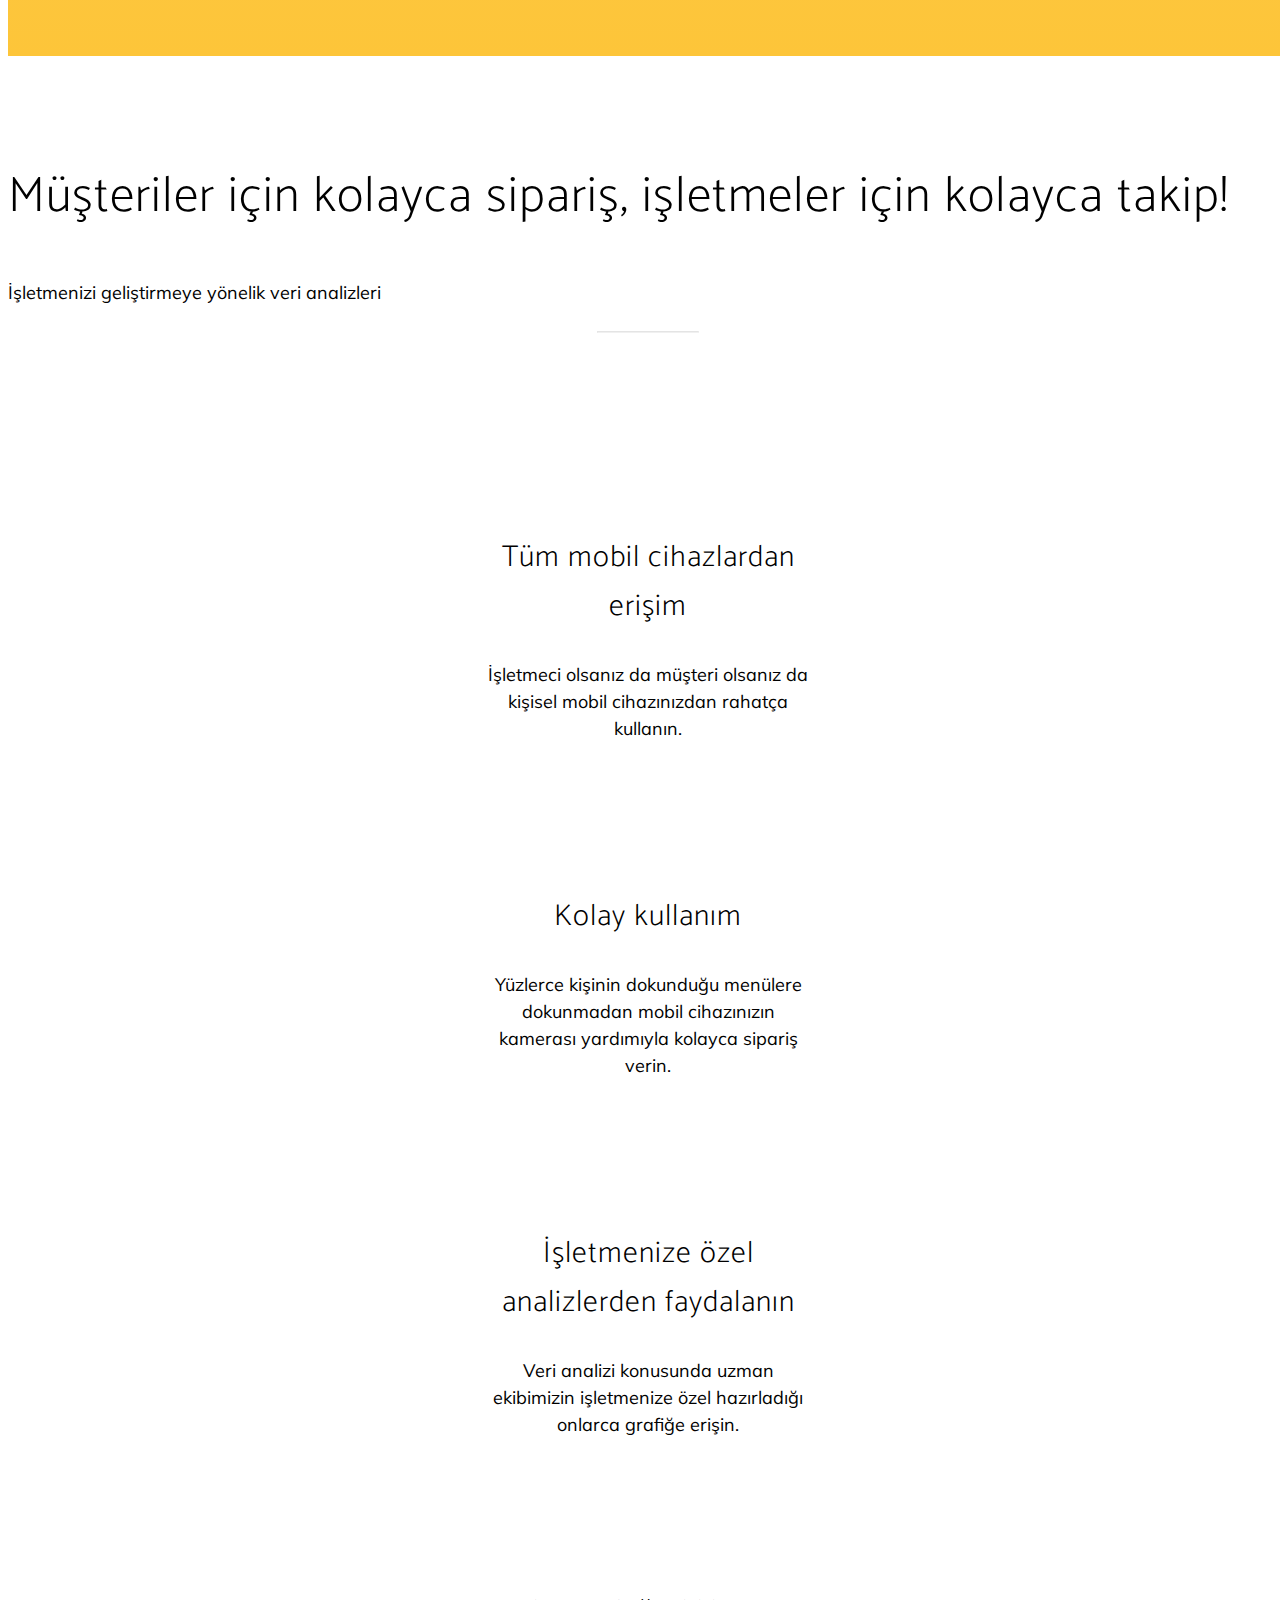
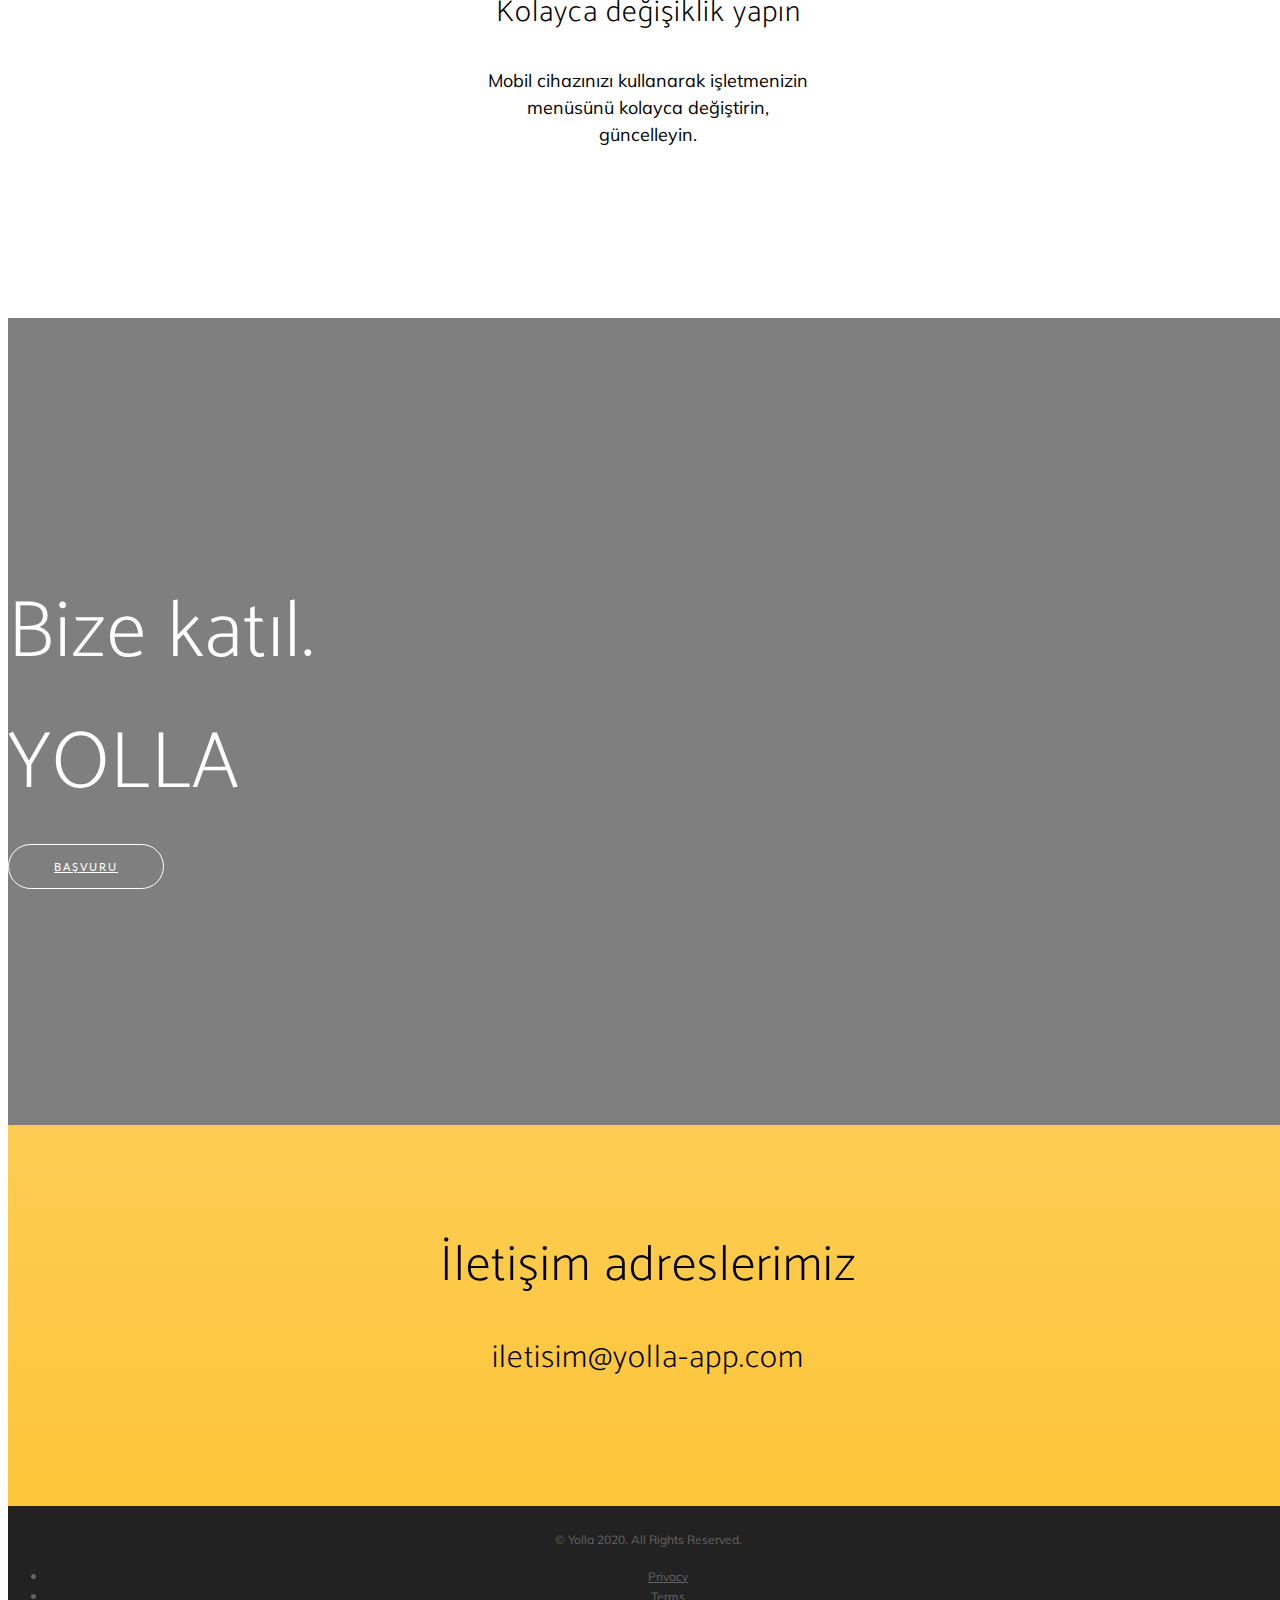
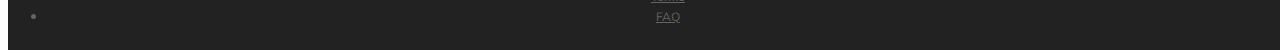
==== commit 23ed1f14: "yolla web added" ====
--- a/index.html
+++ b/index.html
@@ -30,7 +30,6 @@
 </head>
 
 <body id="page-top">
-
   <!-- Navigation -->
   <nav class="navbar navbar-expand-lg navbar-light fixed-top" id="mainNav">
     <div class="container">
@@ -51,6 +50,9 @@
             <a class="nav-link js-scroll-trigger" href="#contact">Bize Ulaşın</a>
           </li>
         </ul>
+        <li class="nav-item">
+          <a class="nav-link js-scroll-trigger" href="https://yolla-953ab.web.app/#/">Giriş Yap</a>
+        </li>
       </div>
     </div>
   </nav>
